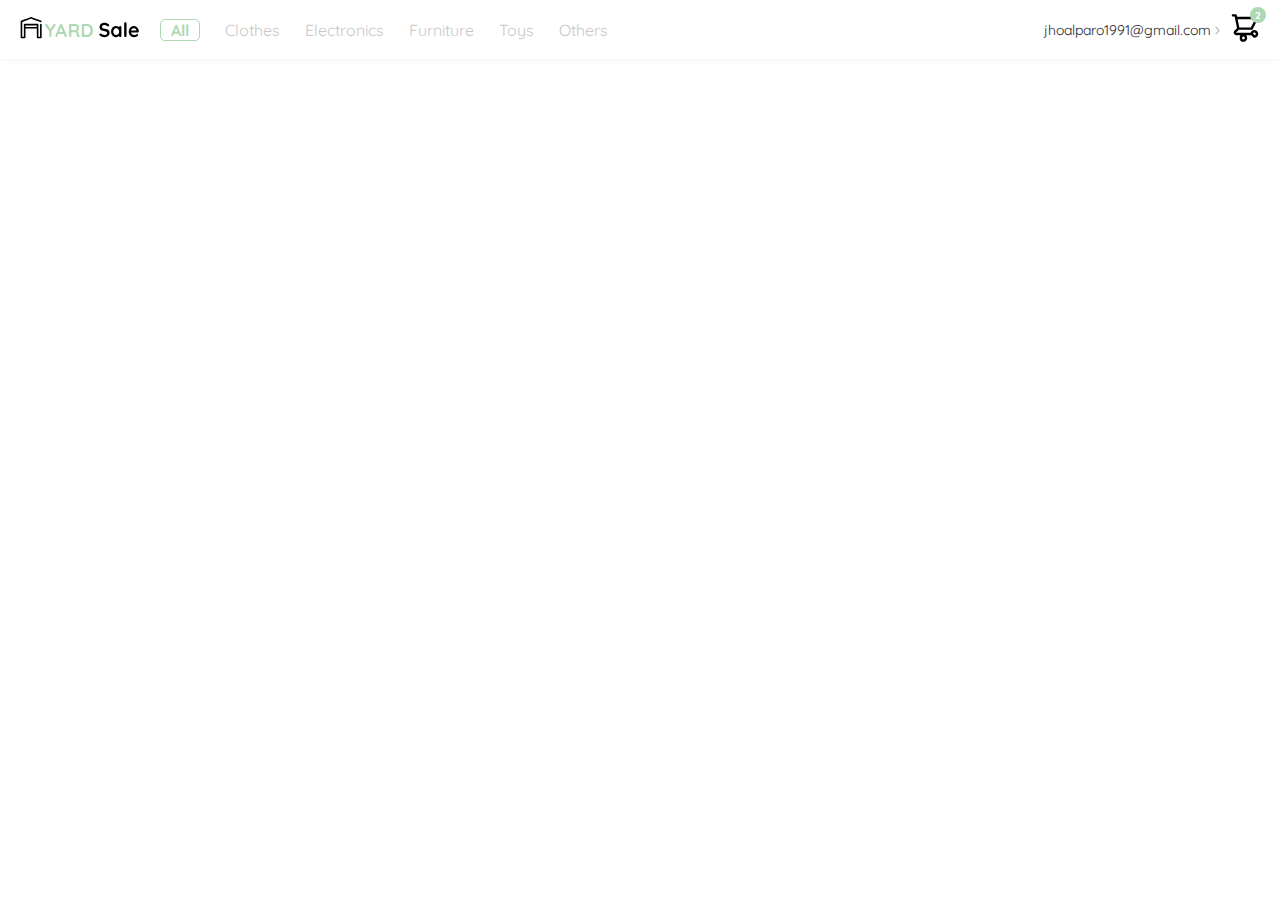
==== index.html @ 747ac80d "Se fusiono el menu de navegacion modo escritorio con el navbar" ====
<!DOCTYPE html>
<html lang="en">

<head>
    <meta charset="UTF-8" />
    <meta http-equiv="X-UA-Compatible" content="IE=edge" />
    <meta name="viewport" content="width=device-width, initial-scale=1.0" />
    <title>YARD Sale Tienda online</title>
    <link rel="preconnect" href="https://fonts.googleapis.com" />
    <link rel="preconnect" href="https://fonts.gstatic.com" crossorigin />
    <link href="https://fonts.googleapis.com/css2?family=Quicksand:wght@300;500;700&display=swap" rel="stylesheet" />
    <link rel="stylesheet" href="./styles.css">
</head>

<body>
    <header class="navbar-header">
        <img class="menu-bar" src="./icons/icon_menu.svg" alt="">
        <img class="logo" src="./logos/logo_yard_sale.svg" alt="logo">
        <nav class="navigation nav">
            <ul>
                <li class="all"><a href="">All</a></li>
                <li><a href="">Clothes</a></li>
                <li><a href="">Electronics</a></li>
                <li><a href="">Furniture</a></li>
                <li><a href="">Toys</a></li>
                <li><a href="">Others</a></li>
            </ul>
        </nav>
        <nav class="navigation menu">
            <ul>
                <li class="email" id="toggle-menu">
                    <span>jhoalparo1991@gmail.com </span>
                    <img class="arrow" id="image-arrow" src="./icons/flechita.svg">
                </li>
                <li class="figure">
                    <img class="img-shopping-cart" src="./icons/icon_shopping_cart.svg" alt="shopping cart">
                    <div class="quantity">
                        <p>2</p>
                    </div>
                </li>
            </ul>
        </nav>
        <nav class="navbar inactive" id="navbar-menu">
            <ul>
                <li><a href="/">My orders</a></li>
                <li><a href="/">My account</a></li>
                <li><a href="/">Sign out</a></li>
            </ul>
        </nav>
    </header>
    <script src="./main.js"></script>
</body>

</html>
---- styles.css ----
:root {
    --white: #ffffff;
    --black: #000000;
    --very-light-pink: #c7c7c7;
    --hospital-green: #acd9b2;
    --text-input-field: #f7f7f7;
    --dark: #232830;
    --sm: 14px;
    --md: 16px;
    --lg: 18px;
}

* {
    margin: 0;
    padding: 0;
    box-sizing: border-box;
}

body {
    font-family: "Quicksand", sans-serif;
}

.navbar-header {
    display: grid;
    grid-template-columns: auto 1fr auto;
    align-items: center;
    padding: 10px 20px 10px 20px;
    border-bottom: 1px solid var(--text-input-field);
    box-shadow: 0 0 10px 0 var(--text-input-field);
    height: 60px;
    width: 100%;
}

.navbar-header .menu-bar {
    display: none;
}

.navbar-header .logo {
    width: 120px;
}

.navigation ul {
    display: flex;
    gap: 10px;
    align-items: center;
}

.navigation ul li {
    list-style: none;
    margin-right: 15px;
}

.nav {
    margin-left: 20px;
}

.nav ul li a {
    color: var(--very-light-pink);
    font-size: var(--md);
}

.all {
    border: 1px solid var(--hospital-green);
    border-radius: 5px;
    background-color: var(--white);
    /* padding: 10px; */
    width: 40px;
    text-align: center;
}

.all a {
    color: var(--hospital-green) !important;
    font-weight: bold;
}

.navigation ul li a {
    text-decoration: none;
}

.menu ul {
    display: flex;
    justify-content: end;
}

.menu ul li {
    margin: 0;
}

figure {
    width: 30px;
    height: 30px;
}

.img-shopping-cart {
    width: 30px;
    height: 30px;
    position: relative;
}

.quantity {
    position: absolute;
    top: 7px;
    right: 14px;
    font-size: 10px;
    font-weight: bold;
    background-color: var(--hospital-green);
    border-radius: 50%;
    width: 16px;
    height: 16px;
    color: var(--white);
    display: flex;
    justify-content: center;
    align-items: center;
}

.email {
    color: var(--dark);
    font-weight: 400;
    font-size: var(--sm);
    cursor: pointer;
}

.arrow {
    width: 5px;
}


/* Navbar */
.inactive {
    display: none;
}

.traslate-arrow {
    transform: rotate(90deg)
}

.navbar {
    border: 1px solid var(--very-light-pink);
    border-radius: 0 0 5px 5px;
    padding: 20px 40px 0 40px;
    position: absolute;
    top: 60px;
    right: 60px;
    width: 180px;
}

.navbar ul li {
    list-style: none;
}


.navbar ul li:last-child {
    border-top: 1px solid var(--very-light-pink);
    margin-bottom: 10px;
    margin-top: 10px;
}

.navbar ul li:last-child a {

    color: var(--hospital-green);
    margin-top: 20px;
}

.navbar ul li a {
    font-weight: bold;
    color: var(--dark);
    font-size: var(--md);
    text-decoration: none;
    margin-bottom: 20px;
    display: inline-block;
}

@media(max-width:880px) {
    .email {
        display: none;
    }
}

@media (max-width:670px) {
    .navbar {
        display: none;
    }

    .navbar-header {
        display: grid;
        grid-template-columns: 1fr 1fr 1fr;
    }

    .navbar-header .menu-bar {
        display: flex;
    }

    .nav {
        display: none;
    }



    .email {
        display: none;
    }

}
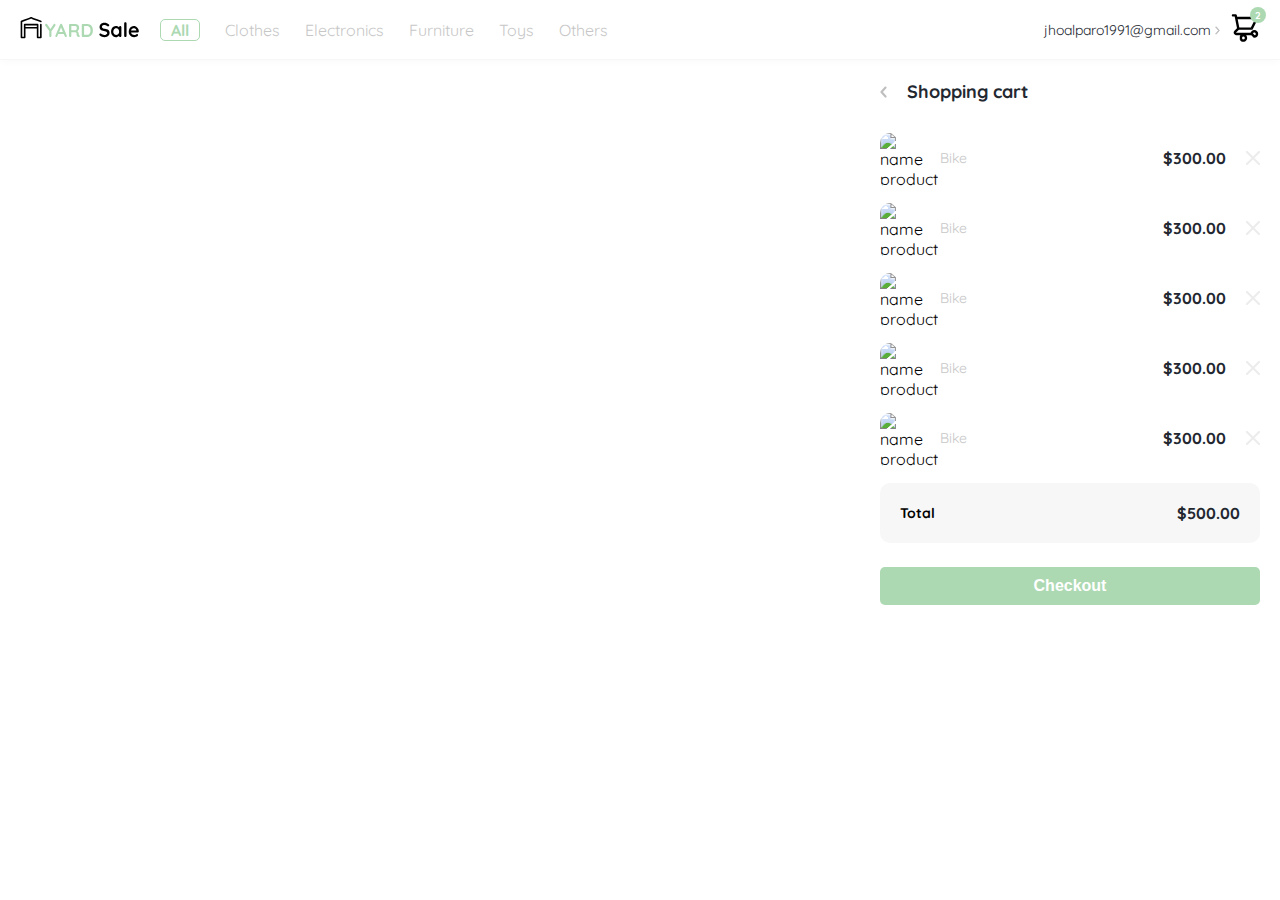
==== commit 956a29a2: "integracion del carrito de compras en proceso" ====
--- a/index.html
+++ b/index.html
@@ -13,6 +13,7 @@
 </head>
 
 <body>
+    <!-- Header and navigation -->
     <header class="navbar-header">
         <img class="menu-bar" src="./icons/icon_menu.svg" alt="">
         <img class="logo" src="./logos/logo_yard_sale.svg" alt="logo">
@@ -47,7 +48,88 @@
                 <li><a href="/">Sign out</a></li>
             </ul>
         </nav>
+        <nav class="mobile-nav inactive">
+            <ul class="categories">
+                <li><a href="/">CATEGORIES</a></li>
+                <li><a href="/">All</a></li>
+                <li><a href="/">Clothes</a></li>
+                <li><a href="/">Electronics</a></li>
+                <li><a href="/">Furnitures</a></li>
+                <li><a href="/">Toys</a></li>
+                <li><a href="/">Others</a></li>
+            </ul>
+    
+            <ul class="account">
+                <li><a href="/">My orders</a></li>
+                <li><a href="/">My account</a></li>
+            </ul>
+    
+            <ul class="sign-out">
+                <li><a href="/">jhoalparo1991@gmail.com</a></li>
+                <li><a href="/">Sign out</a></li>
+            </ul>
+        </nav>
     </header>
+
+    <!-- Shopping Cart  -->
+    <aside class="shopping-cart inactive">
+        <h1 class="title">
+          <img src="./icons/flechita.svg" alt="flechita" class="flechita">  
+          Shopping cart
+        </h1>
+        <div class="order">
+          
+          <section class="detail-order">
+              <div class="detail">
+                  <figure>
+                      <img src="https://images.pexels.com/photos/276517/pexels-photo-276517.jpeg?auto=compress&cs=tinysrgb&w=1260&h=750&dpr=1" alt="name product">
+                  </figure>
+                  <p class="name-product">Bike</p>
+                  <p class="price">$300.00</p>
+                  <img src="./icons/icon_close.png" class="close" alt="">
+              </div>
+              <div class="detail">
+                <figure>
+                    <img src="https://images.pexels.com/photos/276517/pexels-photo-276517.jpeg?auto=compress&cs=tinysrgb&w=1260&h=750&dpr=1" alt="name product">
+                </figure>
+                <p class="name-product">Bike</p>
+                <p class="price">$300.00</p>
+                <img src="./icons/icon_close.png" class="close" alt="">
+            </div>
+            <div class="detail">
+              <figure>
+                  <img src="https://images.pexels.com/photos/276517/pexels-photo-276517.jpeg?auto=compress&cs=tinysrgb&w=1260&h=750&dpr=1" alt="name product">
+              </figure>
+              <p class="name-product">Bike</p>
+              <p class="price">$300.00</p>
+              <img src="./icons/icon_close.png" class="close" alt="">
+          </div>
+          <div class="detail">
+            <figure>
+                <img src="https://images.pexels.com/photos/276517/pexels-photo-276517.jpeg?auto=compress&cs=tinysrgb&w=1260&h=750&dpr=1" alt="name product">
+            </figure>
+            <p class="name-product">Bike</p>
+            <p class="price">$300.00</p>
+            <img src="./icons/icon_close.png" class="close" alt="">
+        </div>
+        <div class="detail">
+          <figure>
+              <img src="https://images.pexels.com/photos/276517/pexels-photo-276517.jpeg?auto=compress&cs=tinysrgb&w=1260&h=750&dpr=1" alt="name product">
+          </figure>
+          <p class="name-product">Bike</p>
+          <p class="price">$300.00</p>
+          <img src="./icons/icon_close.png" class="close" alt="">
+      </div>
+          </section>
+  
+          <section class="info-order">
+            <p>Total</p>
+            <p>$500.00</p>
+          </section>
+          <button class="primary-button">Checkout</button>
+        </div>
+      </aside>
+
     <script src="./main.js"></script>
 </body>
 
--- a/styles.css
+++ b/styles.css
@@ -33,6 +33,7 @@
 
 .navbar-header .menu-bar {
     display: none;
+    cursor: pointer;
 }
 
 .navbar-header .logo {
@@ -120,15 +121,19 @@
     cursor: pointer;
 }
 
+.figure{
+    cursor: pointer;
+}
+
 .arrow {
     width: 5px;
 }
 
-
-/* Navbar */
 .inactive {
     display: none;
 }
+/* Navbar */
+
 
 .traslate-arrow {
     transform: rotate(90deg)
@@ -169,13 +174,164 @@
     margin-bottom: 20px;
     display: inline-block;
 }
+/* Menu mobile */
+.mobile-nav {
+    /* display: block; */
+    padding: 20px;
+    width: 100%;
+    position: absolute;
+    top: 60px;
+    left: 0;
+}
+
+.mobile-nav ul li {
+    list-style: none;
+    margin-bottom: 10px;
+}
+
+.mobile-nav ul li a {
+    text-decoration: none;
+    font-weight: bold;
+    font-size: var(--lg);
+    color: var(--dark);
+    display: inline-block;
+    margin-bottom: 10px;
+
+}
+
+.mobile-nav .account {
+    border-top: 1px solid var(--very-light-pink);
+}
+
+.mobile-nav .account li:nth-child(1) {
+    margin-top: 20px;
+}
+
+.mobile-nav .sign-out {
+
+    position: fixed;
+    bottom: 0;
+}
+
+.mobile-nav .sign-out li:nth-child(1) a {
+    color: var(--dark);
+    font-weight: 400;
+    font-size: var(--md);
+}
+
+.mobile-nav .sign-out li:nth-child(2) a {
+    color: var(--hospital-green);
+    font-size: var(--lg);
+}
+
+/* Shopping cart */
+.shopping-cart {
+    width: 400px;
+    margin-top: 20px;
+    display: grid;
+    grid-template-rows: auto 1fr auto;
+    position: absolute;
+    right: 0;
+    top: 60px;
+    padding-right: 20px;
+  }
+  .shopping-cart .title{
+    font-size: var(--lg);
+    color: var(--dark);
+    margin-bottom: 30px;
+  }
+  .shopping-cart .info-order {
+    display: grid;
+    grid-template-columns: auto 1fr;
+    background-color: var(--text-input-field);
+    border-radius: 10px;
+    padding: 20px;
+    margin-bottom: 24px;
+    align-items: center;
+  }
+
+  .shopping-cart .info-order p:nth-child(1) {
+    display: flex;
+    flex-direction: column;
+    font-weight: bold;
+    font-size: var(--sm);
+  }
+
+  .shopping-cart .info-order p:nth-child(2){
+    text-align: end;
+    font-weight: bold;
+    font-size: var(--md);
+    color: var(--dark);
+  }
+  .shopping-cart .detail-order{
+    display: flex;
+    flex-direction: column;
+  }
+
+  .shopping-cart .detail-order .detail{
+    display: grid;
+    grid-template-columns: auto 1fr auto auto;
+    align-items: center;
+    gap: 10px;
+    margin-bottom: 20px;
+  }
+
+  .shopping-cart .detail-order .detail figure{
+    width: 50px;
+    height: 50px;
+  }
+
+  .shopping-cart .detail-order .detail figure img{
+    width: 50px;
+    height: 50px;
+    object-fit: cover;
+    border-radius: 10px;
+  }
+
+  .shopping-cart .detail-order .detail  .name-product {
+    font-weight: 400;
+    color: var(--very-light-pink);
+    font-size: var(--sm);
+  }
+
+  .shopping-cart .detail-order .detail  .price {
+    font-weight: bold;
+    color: var(--dark);
+    font-size: var(--md);
+    margin-right: 10px;
+  }
+
+  .shopping-cart .primary-button{
+    width: 100%;
+    padding: 10px;
+    border: none;
+    border-radius: 5px;
+    background-color: var(--hospital-green);
+    color: var(--white);
+    font-weight: bold;
+    font-size: var(--md);
+    cursor: pointer;
+  }
+
+  .shopping-cart .close{
+    cursor: pointer;
+  }
+  .shopping-cart .flechita{
+    cursor: pointer;
+    transform: rotate(180deg);
+    margin-right: 15px;
+  }
 
 @media(max-width:880px) {
     .email {
         display: none;
     }
 }
-
+@media (min-width:671px){
+    .mobile-nav{
+        display: none;
+    }
+}
 @media (max-width:670px) {
     .navbar {
         display: none;
@@ -199,5 +355,9 @@
     .email {
         display: none;
     }
+    .shopping-cart {
+        width: 100%;
+        padding-left: 10px;
+    }
 
 }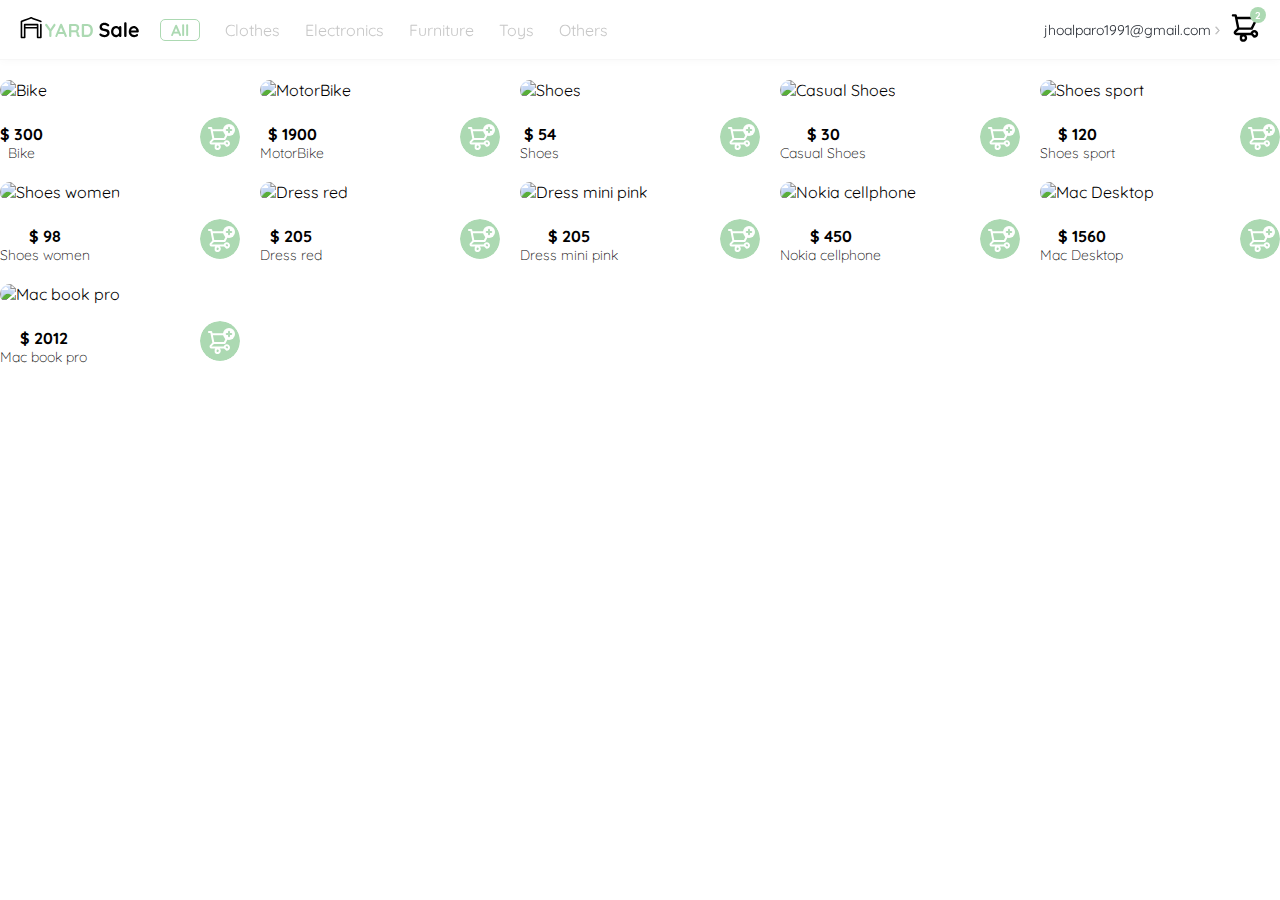
==== commit 9bfc4a5c: "se hizo la fusion de la pantalla home o vista principal" ====
--- a/index.html
+++ b/index.html
@@ -58,12 +58,12 @@
                 <li><a href="/">Toys</a></li>
                 <li><a href="/">Others</a></li>
             </ul>
-    
+
             <ul class="account">
                 <li><a href="/">My orders</a></li>
                 <li><a href="/">My account</a></li>
             </ul>
-    
+
             <ul class="sign-out">
                 <li><a href="/">jhoalparo1991@gmail.com</a></li>
                 <li><a href="/">Sign out</a></li>
@@ -73,63 +73,77 @@
 
     <!-- Shopping Cart  -->
     <aside class="shopping-cart inactive">
-        <h1 class="title">
-          <img src="./icons/flechita.svg" alt="flechita" class="flechita">  
-          Shopping cart
-        </h1>
-        <div class="order">
-          
-          <section class="detail-order">
-              <div class="detail">
-                  <figure>
-                      <img src="https://images.pexels.com/photos/276517/pexels-photo-276517.jpeg?auto=compress&cs=tinysrgb&w=1260&h=750&dpr=1" alt="name product">
-                  </figure>
-                  <p class="name-product">Bike</p>
-                  <p class="price">$300.00</p>
-                  <img src="./icons/icon_close.png" class="close" alt="">
-              </div>
-              <div class="detail">
-                <figure>
-                    <img src="https://images.pexels.com/photos/276517/pexels-photo-276517.jpeg?auto=compress&cs=tinysrgb&w=1260&h=750&dpr=1" alt="name product">
-                </figure>
-                <p class="name-product">Bike</p>
-                <p class="price">$300.00</p>
-                <img src="./icons/icon_close.png" class="close" alt="">
+        <div class="cart inactive">
+            <h1 class="title">
+                <img src="./icons/flechita.svg" alt="flechita" class="flechita">
+                Shopping cart
+            </h1>
+            <div class="order">
+
+                <section class="detail-order">
+                    <div class="detail">
+                        <figure>
+                            <img src="https://images.pexels.com/photos/276517/pexels-photo-276517.jpeg?auto=compress&cs=tinysrgb&w=1260&h=750&dpr=1"
+                                alt="name product">
+                        </figure>
+                        <p class="name-product">Bike</p>
+                        <p class="price">$300.00</p>
+                        <img src="./icons/icon_close.png" class="close" alt="">
+                    </div>
+                    <div class="detail">
+                        <figure>
+                            <img src="https://images.pexels.com/photos/276517/pexels-photo-276517.jpeg?auto=compress&cs=tinysrgb&w=1260&h=750&dpr=1"
+                                alt="name product">
+                        </figure>
+                        <p class="name-product">Bike</p>
+                        <p class="price">$300.00</p>
+                        <img src="./icons/icon_close.png" class="close" alt="">
+                    </div>
+                    <div class="detail">
+                        <figure>
+                            <img src="https://images.pexels.com/photos/276517/pexels-photo-276517.jpeg?auto=compress&cs=tinysrgb&w=1260&h=750&dpr=1"
+                                alt="name product">
+                        </figure>
+                        <p class="name-product">Bike</p>
+                        <p class="price">$300.00</p>
+                        <img src="./icons/icon_close.png" class="close" alt="">
+                    </div>
+                    <div class="detail">
+                        <figure>
+                            <img src="https://images.pexels.com/photos/276517/pexels-photo-276517.jpeg?auto=compress&cs=tinysrgb&w=1260&h=750&dpr=1"
+                                alt="name product">
+                        </figure>
+                        <p class="name-product">Bike</p>
+                        <p class="price">$300.00</p>
+                        <img src="./icons/icon_close.png" class="close" alt="">
+                    </div>
+                    <div class="detail">
+                        <figure>
+                            <img src="https://images.pexels.com/photos/276517/pexels-photo-276517.jpeg?auto=compress&cs=tinysrgb&w=1260&h=750&dpr=1"
+                                alt="name product">
+                        </figure>
+                        <p class="name-product">Bike</p>
+                        <p class="price">$300.00</p>
+                        <img src="./icons/icon_close.png" class="close" alt="">
+                    </div>
+                </section>
+
+                <section class="info-order">
+                    <p>Total</p>
+                    <p>$500.00</p>
+                </section>
+                <button class="primary-button">Checkout</button>
             </div>
-            <div class="detail">
-              <figure>
-                  <img src="https://images.pexels.com/photos/276517/pexels-photo-276517.jpeg?auto=compress&cs=tinysrgb&w=1260&h=750&dpr=1" alt="name product">
-              </figure>
-              <p class="name-product">Bike</p>
-              <p class="price">$300.00</p>
-              <img src="./icons/icon_close.png" class="close" alt="">
-          </div>
-          <div class="detail">
-            <figure>
-                <img src="https://images.pexels.com/photos/276517/pexels-photo-276517.jpeg?auto=compress&cs=tinysrgb&w=1260&h=750&dpr=1" alt="name product">
-            </figure>
-            <p class="name-product">Bike</p>
-            <p class="price">$300.00</p>
-            <img src="./icons/icon_close.png" class="close" alt="">
         </div>
-        <div class="detail">
-          <figure>
-              <img src="https://images.pexels.com/photos/276517/pexels-photo-276517.jpeg?auto=compress&cs=tinysrgb&w=1260&h=750&dpr=1" alt="name product">
-          </figure>
-          <p class="name-product">Bike</p>
-          <p class="price">$300.00</p>
-          <img src="./icons/icon_close.png" class="close" alt="">
-      </div>
-          </section>
-  
-          <section class="info-order">
-            <p>Total</p>
-            <p>$500.00</p>
-          </section>
-          <button class="primary-button">Checkout</button>
-        </div>
-      </aside>
+    </aside>
 
+    <!-- List of products -->
+    <main class="container-products">
+        <section class="cards-container">
+        </section>
+
+    </main>
+    <script src="./data.js"></script>
     <script src="./main.js"></script>
 </body>
 
--- a/styles.css
+++ b/styles.css
@@ -29,6 +29,9 @@
     box-shadow: 0 0 10px 0 var(--text-input-field);
     height: 60px;
     width: 100%;
+    position: fixed;
+    background: var(--white);
+    top: 0;
 }
 
 .navbar-header .menu-bar {
@@ -121,7 +124,7 @@
     cursor: pointer;
 }
 
-.figure{
+.figure {
     cursor: pointer;
 }
 
@@ -132,6 +135,7 @@
 .inactive {
     display: none;
 }
+
 /* Navbar */
 
 
@@ -147,6 +151,7 @@
     top: 60px;
     right: 60px;
     width: 180px;
+    background: var(--white);
 }
 
 .navbar ul li {
@@ -174,6 +179,7 @@
     margin-bottom: 20px;
     display: inline-block;
 }
+
 /* Menu mobile */
 .mobile-nav {
     /* display: block; */
@@ -182,6 +188,7 @@
     position: absolute;
     top: 60px;
     left: 0;
+    background-color: var(--white);
 }
 
 .mobile-nav ul li {
@@ -208,9 +215,7 @@
 }
 
 .mobile-nav .sign-out {
-
-    position: fixed;
-    bottom: 0;
+    margin-top: 50px;
 }
 
 .mobile-nav .sign-out li:nth-child(1) a {
@@ -228,19 +233,26 @@
 .shopping-cart {
     width: 400px;
     margin-top: 20px;
-    display: grid;
     grid-template-rows: auto 1fr auto;
     position: absolute;
     right: 0;
     top: 60px;
     padding-right: 20px;
-  }
-  .shopping-cart .title{
+    background: var(--white);
+    padding: 10px;
+}
+
+.shopping-cart-display-grid {
+    display: grid;
+}
+
+.shopping-cart .title {
     font-size: var(--lg);
     color: var(--dark);
     margin-bottom: 30px;
-  }
-  .shopping-cart .info-order {
+}
+
+.shopping-cart .info-order {
     display: grid;
     grid-template-columns: auto 1fr;
     background-color: var(--text-input-field);
@@ -248,60 +260,61 @@
     padding: 20px;
     margin-bottom: 24px;
     align-items: center;
-  }
-
-  .shopping-cart .info-order p:nth-child(1) {
+}
+
+.shopping-cart .info-order p:nth-child(1) {
     display: flex;
     flex-direction: column;
     font-weight: bold;
     font-size: var(--sm);
-  }
-
-  .shopping-cart .info-order p:nth-child(2){
+}
+
+.shopping-cart .info-order p:nth-child(2) {
     text-align: end;
     font-weight: bold;
     font-size: var(--md);
     color: var(--dark);
-  }
-  .shopping-cart .detail-order{
+}
+
+.shopping-cart .detail-order {
     display: flex;
     flex-direction: column;
-  }
-
-  .shopping-cart .detail-order .detail{
+}
+
+.shopping-cart .detail-order .detail {
     display: grid;
     grid-template-columns: auto 1fr auto auto;
     align-items: center;
     gap: 10px;
     margin-bottom: 20px;
-  }
-
-  .shopping-cart .detail-order .detail figure{
+}
+
+.shopping-cart .detail-order .detail figure {
     width: 50px;
     height: 50px;
-  }
-
-  .shopping-cart .detail-order .detail figure img{
+}
+
+.shopping-cart .detail-order .detail figure img {
     width: 50px;
     height: 50px;
     object-fit: cover;
     border-radius: 10px;
-  }
-
-  .shopping-cart .detail-order .detail  .name-product {
+}
+
+.shopping-cart .detail-order .detail .name-product {
     font-weight: 400;
     color: var(--very-light-pink);
     font-size: var(--sm);
-  }
-
-  .shopping-cart .detail-order .detail  .price {
+}
+
+.shopping-cart .detail-order .detail .price {
     font-weight: bold;
     color: var(--dark);
     font-size: var(--md);
     margin-right: 10px;
-  }
-
-  .shopping-cart .primary-button{
+}
+
+.shopping-cart .primary-button {
     width: 100%;
     padding: 10px;
     border: none;
@@ -311,27 +324,97 @@
     font-weight: bold;
     font-size: var(--md);
     cursor: pointer;
-  }
-
-  .shopping-cart .close{
-    cursor: pointer;
-  }
-  .shopping-cart .flechita{
+}
+
+.shopping-cart .close {
+    cursor: pointer;
+}
+
+.shopping-cart .flechita {
     cursor: pointer;
     transform: rotate(180deg);
     margin-right: 15px;
-  }
+}
+
+
+/* Home page list products */
+.container-products {
+    margin-top: 80px;
+    margin-bottom: 30px;
+}
+
+.container-products .cards-container {
+    display: grid;
+    grid-template-columns: repeat(auto-fill, 240px);
+    gap: 20px;
+    place-content: center;
+
+}
+
+.container-products .card-products {
+    width: 240px;
+}
+
+.container-products .card-products img {
+    width: 100%;
+    height: 240px;
+    border-radius: 20px;
+    object-fit: cover;
+    cursor: pointer;
+}
+
+.container-products .card-products div {
+    display: flex;
+    justify-content: space-between;
+    align-items: center;
+    margin-top: 12px;
+}
+
+.container-products .card-products div .info {
+    display: flex;
+    flex-direction: column;
+
+}
+
+.container-products .card-products .price {
+    font-weight: bold;
+    font-size: var(--md);
+}
+
+.container-products .card-products .name-product {
+    font-weight: 300;
+    font-size: var(--sm);
+}
+
+.container-products .card-products div figure {
+    width: 40px;
+    height: 40px;
+}
+
+.container-products .card-products div figure img {
+    width: 100%;
+    height: 100%;
+    cursor: pointer;
+}
+
 
 @media(max-width:880px) {
-    .email {
+    .email span {
         display: none;
     }
-}
-@media (min-width:671px){
-    .mobile-nav{
+
+    .email img {
+        font-weight: bold;
+        width: 20px;
+    }
+}
+
+@media (min-width:671px) {
+    .mobile-nav {
         display: none;
     }
 }
+
 @media (max-width:670px) {
     .navbar {
         display: none;
@@ -355,9 +438,32 @@
     .email {
         display: none;
     }
+
     .shopping-cart {
         width: 100%;
         padding-left: 10px;
     }
 
+    .container-products .cards-container {
+        grid-template-columns: repeat(auto-fill, 140px);
+        gap: 10px;
+    }
+
+    .container-products .card-products {
+        width: 140px;
+    }
+
+    .container-products .card-products img {
+        width: 100%;
+        height: 140px;
+        border-radius: 20px;
+        object-fit: cover;
+    }
+
+
+    .container-products .card-products div figure {
+        width: 35px;
+        height: 35px;
+    }
+
 }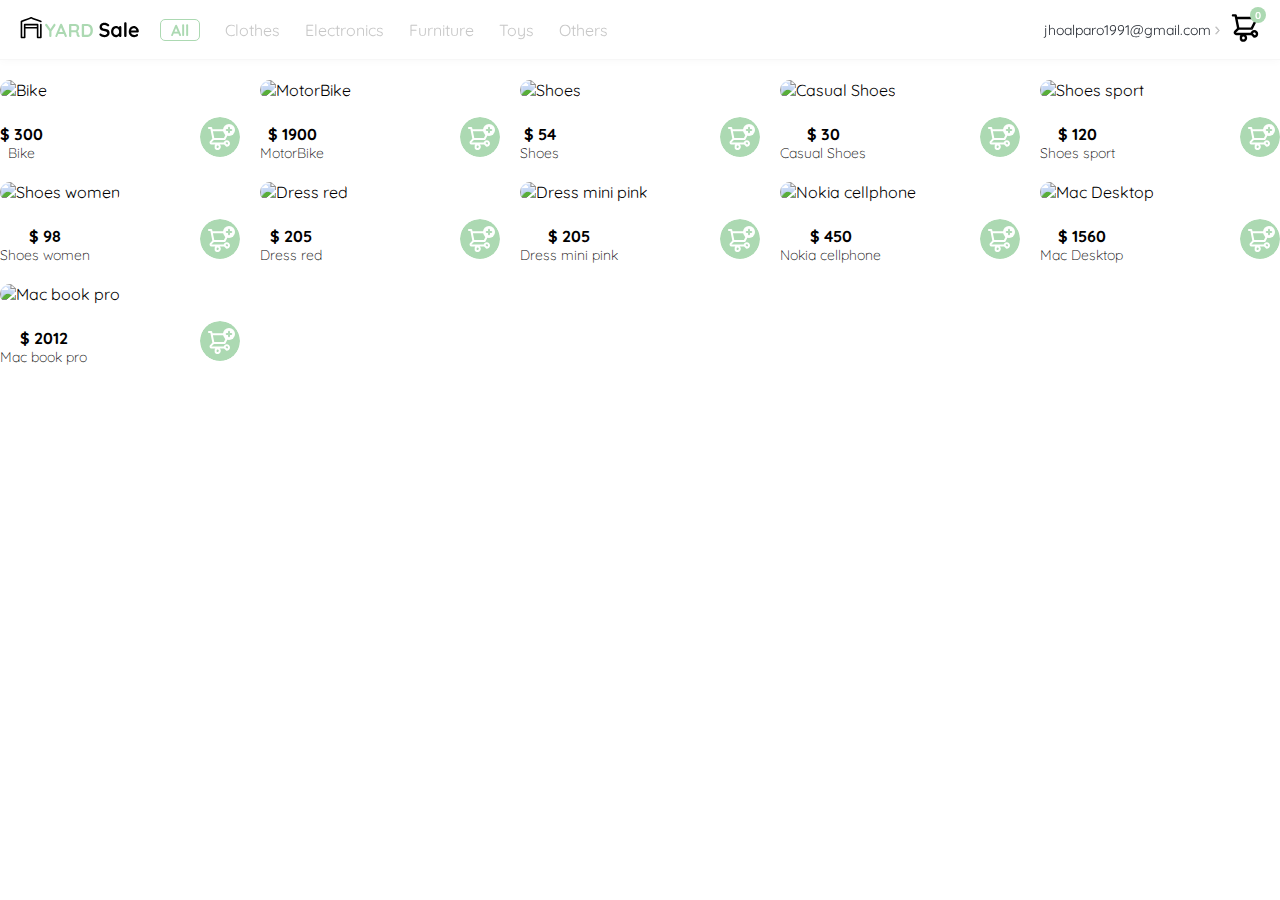
==== commit e797b815: "Se agrego funcionalidad para agregar al carrito de compras segun el articulo seleccionado" ====
--- a/index.html
+++ b/index.html
@@ -81,7 +81,7 @@
             <div class="order">
 
                 <section class="detail-order">
-                    <div class="detail">
+                    <!-- <div class="detail">
                         <figure>
                             <img src="https://images.pexels.com/photos/276517/pexels-photo-276517.jpeg?auto=compress&cs=tinysrgb&w=1260&h=750&dpr=1"
                                 alt="name product">
@@ -89,43 +89,7 @@
                         <p class="name-product">Bike</p>
                         <p class="price">$300.00</p>
                         <img src="./icons/icon_close.png" class="close" alt="">
-                    </div>
-                    <div class="detail">
-                        <figure>
-                            <img src="https://images.pexels.com/photos/276517/pexels-photo-276517.jpeg?auto=compress&cs=tinysrgb&w=1260&h=750&dpr=1"
-                                alt="name product">
-                        </figure>
-                        <p class="name-product">Bike</p>
-                        <p class="price">$300.00</p>
-                        <img src="./icons/icon_close.png" class="close" alt="">
-                    </div>
-                    <div class="detail">
-                        <figure>
-                            <img src="https://images.pexels.com/photos/276517/pexels-photo-276517.jpeg?auto=compress&cs=tinysrgb&w=1260&h=750&dpr=1"
-                                alt="name product">
-                        </figure>
-                        <p class="name-product">Bike</p>
-                        <p class="price">$300.00</p>
-                        <img src="./icons/icon_close.png" class="close" alt="">
-                    </div>
-                    <div class="detail">
-                        <figure>
-                            <img src="https://images.pexels.com/photos/276517/pexels-photo-276517.jpeg?auto=compress&cs=tinysrgb&w=1260&h=750&dpr=1"
-                                alt="name product">
-                        </figure>
-                        <p class="name-product">Bike</p>
-                        <p class="price">$300.00</p>
-                        <img src="./icons/icon_close.png" class="close" alt="">
-                    </div>
-                    <div class="detail">
-                        <figure>
-                            <img src="https://images.pexels.com/photos/276517/pexels-photo-276517.jpeg?auto=compress&cs=tinysrgb&w=1260&h=750&dpr=1"
-                                alt="name product">
-                        </figure>
-                        <p class="name-product">Bike</p>
-                        <p class="price">$300.00</p>
-                        <img src="./icons/icon_close.png" class="close" alt="">
-                    </div>
+                    </div> -->
                 </section>
 
                 <section class="info-order">
@@ -141,9 +105,32 @@
     <main class="container-products">
         <section class="cards-container">
         </section>
-
     </main>
+    <!-- Product detail -->
+    <aside class="product-detail inactive">
+        <img src="./icons/icon_close.png" alt="close" class="close" />
+        <img class="product-image"
+            src="https://images.pexels.com/photos/276517/pexels-photo-276517.jpeg?auto=compress&cs=tinysrgb&w=1260&h=750&dpr=1"
+            alt="bike" />
+        <div class="product-info">
+            <p class="product-info-price">$500,00</p>
+            <p class="product-info-name">Bike</p>
+            <p class="product-info-description">
+                Lorem ipsum dolor sit, amet consectetur adipisicing elit. Vero beatae
+                repellendus qui rem. Fugit vitae itaque quibusdam! Ab animi, omnis
+                nisi beatae tenetur optio reiciendis, pariatur tempore, eos deleniti
+                sequi.
+            </p>
+        </div>
+        <div class="offset">
+            <button class="primary-button button-add-to-cart">
+                <img class="img-shopping-cart" src="./icons/bt_add_to_cart.svg" alt="">
+                Add to cart
+            </button>
+        </div>
+    </aside>
     <script src="./data.js"></script>
+    <script src="./shopping-cart.js"></script>
     <script src="./main.js"></script>
 </body>
 
--- a/styles.css
+++ b/styles.css
@@ -397,6 +397,101 @@
     cursor: pointer;
 }
 
+/* Product detail */
+
+.product-detail {
+    width: 300px;
+    position: fixed;
+    right: 0;
+    height: auto;
+    top: 60px;
+    background: var(--white);
+}
+
+.product-detail .close {
+    width: 20px;
+    height: 20px;
+    background-color: var(--white);
+    color: var(--white);
+    border-radius: 50%;
+    position: absolute;
+    top: 0;
+    z-index: 2;
+    left: 12px;
+    top: 12px;
+    cursor: pointer;
+}
+
+
+.product-detail .product-image {
+    width: 100%;
+    height: 300px;
+    border-radius: 0px 0px 10px 10px;
+    object-fit: cover;
+    z-index: 2;
+}
+
+.product-detail .product-info {
+    margin-top: 20px;
+    display: flex;
+    flex-direction: column;
+    justify-content: center;
+    align-items: center;
+}
+
+.product-detail .product-info p:nth-child(1) {
+    font-weight: bold;
+    font-size: var(--lg);
+    color: var(--dark);
+    width: 90%;
+    text-align: start;
+}
+
+.product-detail .product-info p:nth-child(2) {
+    font-weight: 400;
+    font-size: var(--md);
+    color: var(--very-light-pink);
+    margin-top: 5px;
+    margin-bottom: 5px;
+    width: 90%;
+    text-align: start;
+}
+
+.product-detail .product-info p:nth-child(3) {
+    font-weight: 400;
+    font-size: var(--sm);
+    color: var(--very-light-pink);
+    margin-top: 15px;
+    margin-bottom: 5px;
+    width: 90%;
+    text-align: start;
+}
+
+.product-detail .offset {
+    width: 100%;
+    display: flex;
+    justify-content: center;
+}
+
+.product-detail .primary-button {
+    width: 90%;
+    border: none;
+    border-radius: 5px;
+    display: flex;
+    justify-content: center;
+    align-items: center;
+    gap: 10px;
+    background-color: var(--hospital-green);
+    color: var(--white);
+    font-weight: bold;
+    font-size: var(--md);
+    margin-bottom: 5px;
+    cursor: pointer;
+}
+
+.product-detail .img-shopping-cart {
+    color: var(--white);
+}
 
 @media(max-width:880px) {
     .email span {
@@ -466,4 +561,8 @@
         height: 35px;
     }
 
+    .product-detail {
+        width: 100%;
+    }
+
 }